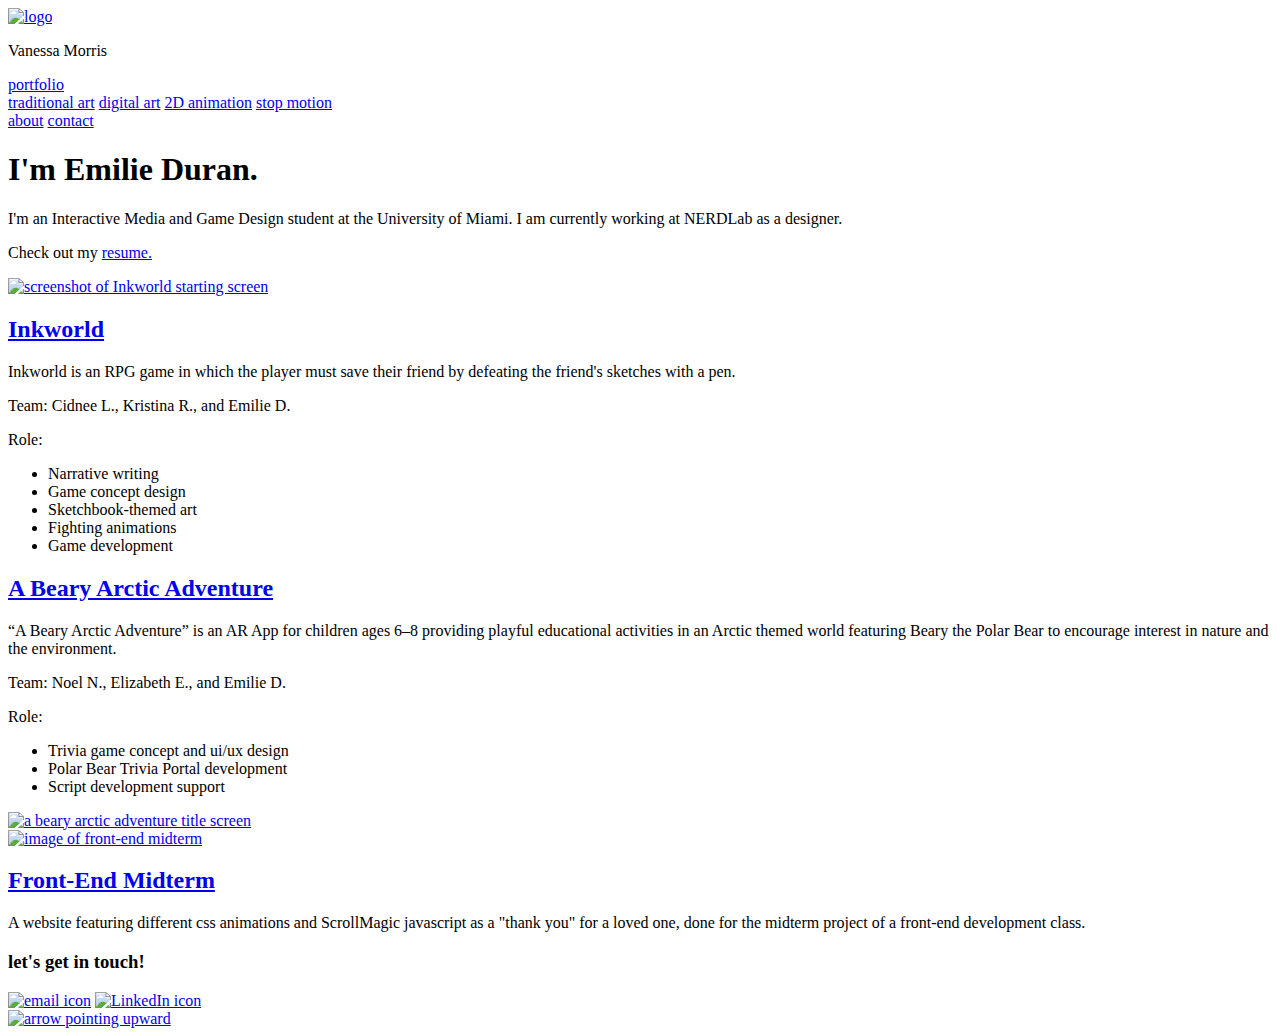
==== index.html @ e82750fe "finish menu change" ====
<!DOCTYPE html>
<html lang="en">
<head>
    <meta charset="UTF-8">
    <meta http-equiv="X-UA-Compatible" content="IE=edge">
    <meta name="viewport" content="width=device-width, initial-scale=1.0">
    <title>Home | Vanessa Morris</title>
</head>
<body>
    <header >
        <div class="menuContainer" >
            <div class="logoGrid" >
                <div>   
                    <a href="index.html"><img src="https://i.postimg.cc/MZMnPRT1/the-e.png" alt="logo"></a>
                </div> 
                <div>
                    <p id="vM">Vanessa Morris</p>
                </div>
                <div></div>
            </div>
            <nav class="menu">
                <div class = "subnav">
                    <a id="active" href="index.html">portfolio</a> 
                    <div class = "subnavContent">
                        <a href="#traditional">traditional art</a>
                        <a href="#digital">digital art</a>
                        <a href="#animation1">2D animation</a>
                        <a href="#stopmotion">stop motion</a>
                    </div>
                </div>
                <a href="about.html">about</a>
                <a href="contact.html">contact</a>
            </nav>
        </div>
    </header>
    <main id="up">
        <section class="intro" >
            <div>
                <h1>I'm Emilie Duran.</h1>
                <p>I'm an Interactive Media and Game Design student at the University of Miami. I am currently working at NERDLab as a designer.</p>
                <p>Check out my <a href="Emilie_Resume.pdf" target="_blank"><span>resume.</span></a></p>
            </div>
            <div></div>
        </section>
        <section>
            <div class="workGrid">
                <div class="minigrid1 hideme">
                    <div>
                        <a href="https://emuser1.itch.io/inkworld?secret=N6jFubCK2BV9OJUBL9an77xk0bc" target="_blank"><img src="https://i.postimg.cc/WbhCF5yM/shotsnapp-1620859125-619.png" alt="screenshot of Inkworld starting screen"></a>
                    </div>
                    <div>
                        <a href="https://emuser1.itch.io/inkworld?secret=N6jFubCK2BV9OJUBL9an77xk0bc" target="_blank"><h2>Inkworld</h2></a>
                        <p>Inkworld is an RPG game in which the player must save their friend by defeating the friend's sketches with a pen.</p>
                        <p>Team: Cidnee L., Kristina R., and Emilie D.</p>
                        <p>Role:</p>
                        <ul>
                            <li>Narrative writing</li>
                            <li>Game concept design</li>
                            <li>Sketchbook-themed art</li>
                            <li>Fighting animations</li>
                            <li>Game development</li>
                        </ul>
                    </div>
                </div>
                <div class="minigrid2 hideme">
                    <div>
                        <a href="https://e-estefan.medium.com/ar-final-project-a-beary-arctic-adventure-82341833b9e7" target="_blank"><h2>A Beary Arctic Adventure</h2></a>
                        <p>“A Beary Arctic Adventure” is an AR App for children ages 6–8 providing playful educational activities in an Arctic themed world featuring Beary the Polar Bear to encourage interest in nature and the environment.</p>
                        <p>Team: Noel N., Elizabeth E., and Emilie D.</p>
                        <p>Role:</p>
                        <ul>
                            <li>Trivia game concept and ui/ux design</li>
                            <li>Polar Bear Trivia Portal development</li>
                            <li>Script development support</li>
                        </ul>
                    </div>
                    <div>
                        <a href="https://e-estefan.medium.com/ar-final-project-a-beary-arctic-adventure-82341833b9e7" target="_blank"><img src="https://i.postimg.cc/wvRFxrMv/shotsnapp-1620855113-093.png" alt="a beary arctic adventure title screen"></a>
                    </div>
                </div>
                <div class="minigrid3 hideme">
                    <div>
                        <a href="https://emuser1.github.io/cimx43-exercises/experiment/" target="_blank"><img src="https://i.postimg.cc/2STgd3Yk/shotsnapp-1619845880-237.png" alt="image of front-end midterm"></a>
                    </div>
                    <div>
                        <a href="https://emuser1.github.io/cimx43-exercises/experiment/" target="_blank"><h2>Front-End Midterm</h2></a>
                        <p>A website featuring different css animations and ScrollMagic javascript as a "thank you" for a loved one, done for the midterm project of a front-end development class.</p>
                    </div>
                </div>
            </div>
        </section>
    </main>
    <footer>
        <div>
            <h3>let's get in touch!</h3>
        </div>
        <div class="footerGrid">
            <div class="icons">
                <a href="mailto:emd148@miami.edu" target="_blank"><img src="https://img.icons8.com/fluent-systems-regular/50/000000/filled-message.png" alt="email icon"></a>
                <a href="https://www.linkedin.com/in/emilie-duran-48741117a/" target="_blank"><img src="https://img.icons8.com/windows/50/000000/linkedin.png" alt="LinkedIn icon"></a>
            </div>
            <div>
                <a href="#up"><img src="https://i.postimg.cc/RCDZqKDm/pngwing-com.png" alt="arrow pointing upward"></a>
            </div>
        </div> 
    </footer>
    <script src="scripts.js"></script>
</body>
</html>
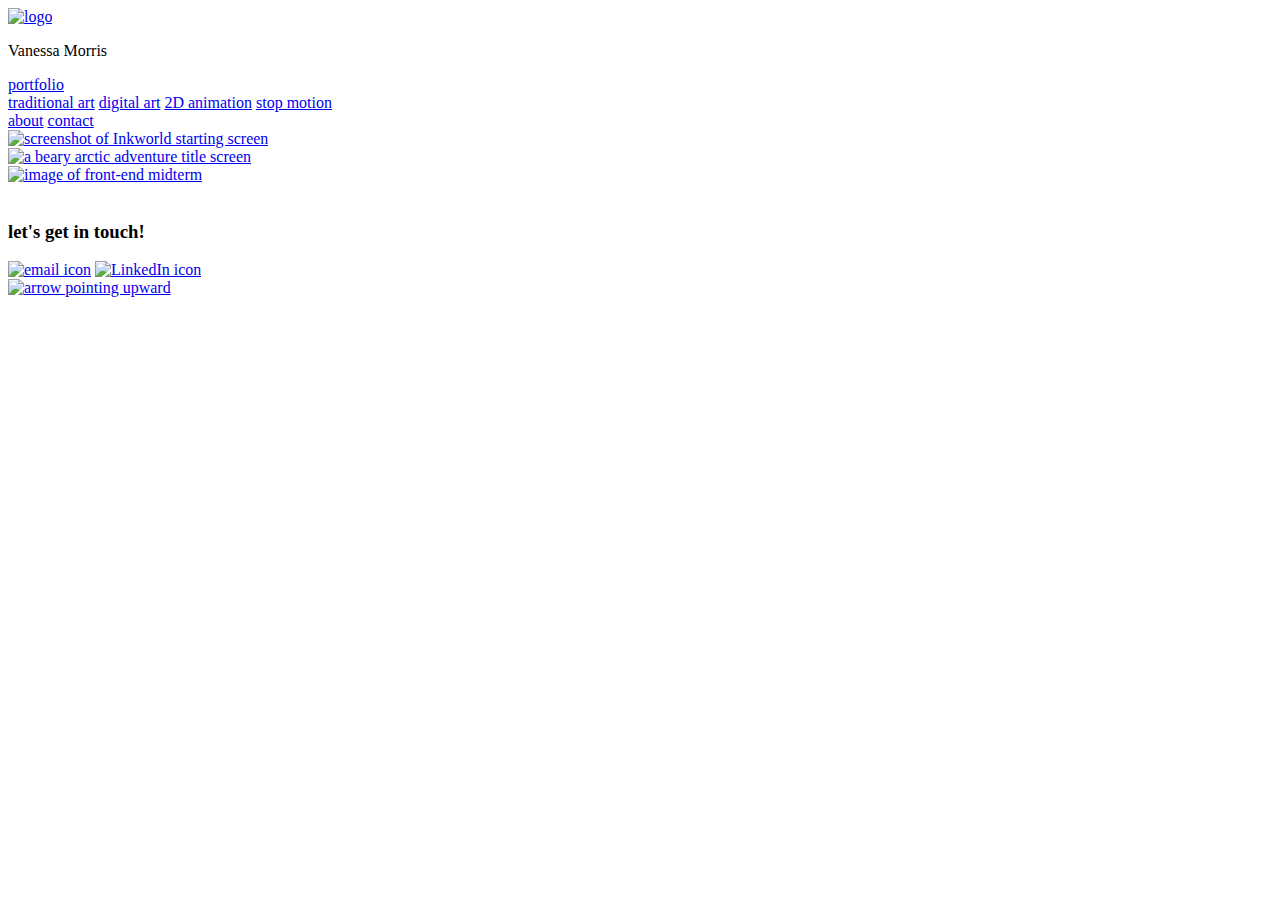
==== commit 58d13ed8: "link to stylesheet" ====
--- a/index.html
+++ b/index.html
@@ -5,6 +5,7 @@
     <meta http-equiv="X-UA-Compatible" content="IE=edge">
     <meta name="viewport" content="width=device-width, initial-scale=1.0">
     <title>Home | Vanessa Morris</title>
+    <link rel="stylesheet" href="style.css">
 </head>
 <body>
     <header >
@@ -34,58 +35,19 @@
         </div>
     </header>
     <main id="up">
-        <section class="intro" >
-            <div>
-                <h1>I'm Emilie Duran.</h1>
-                <p>I'm an Interactive Media and Game Design student at the University of Miami. I am currently working at NERDLab as a designer.</p>
-                <p>Check out my <a href="Emilie_Resume.pdf" target="_blank"><span>resume.</span></a></p>
-            </div>
-            <div></div>
-        </section>
         <section>
             <div class="workGrid">
-                <div class="minigrid1 hideme">
-                    <div>
-                        <a href="https://emuser1.itch.io/inkworld?secret=N6jFubCK2BV9OJUBL9an77xk0bc" target="_blank"><img src="https://i.postimg.cc/WbhCF5yM/shotsnapp-1620859125-619.png" alt="screenshot of Inkworld starting screen"></a>
-                    </div>
-                    <div>
-                        <a href="https://emuser1.itch.io/inkworld?secret=N6jFubCK2BV9OJUBL9an77xk0bc" target="_blank"><h2>Inkworld</h2></a>
-                        <p>Inkworld is an RPG game in which the player must save their friend by defeating the friend's sketches with a pen.</p>
-                        <p>Team: Cidnee L., Kristina R., and Emilie D.</p>
-                        <p>Role:</p>
-                        <ul>
-                            <li>Narrative writing</li>
-                            <li>Game concept design</li>
-                            <li>Sketchbook-themed art</li>
-                            <li>Fighting animations</li>
-                            <li>Game development</li>
-                        </ul>
-                    </div>
+                <div>
+                    <a href="traditional.html" target="_blank"><img src="https://via.placeholder.com/700x200" alt="screenshot of Inkworld starting screen"></a>
                 </div>
-                <div class="minigrid2 hideme">
-                    <div>
-                        <a href="https://e-estefan.medium.com/ar-final-project-a-beary-arctic-adventure-82341833b9e7" target="_blank"><h2>A Beary Arctic Adventure</h2></a>
-                        <p>“A Beary Arctic Adventure” is an AR App for children ages 6–8 providing playful educational activities in an Arctic themed world featuring Beary the Polar Bear to encourage interest in nature and the environment.</p>
-                        <p>Team: Noel N., Elizabeth E., and Emilie D.</p>
-                        <p>Role:</p>
-                        <ul>
-                            <li>Trivia game concept and ui/ux design</li>
-                            <li>Polar Bear Trivia Portal development</li>
-                            <li>Script development support</li>
-                        </ul>
-                    </div>
-                    <div>
-                        <a href="https://e-estefan.medium.com/ar-final-project-a-beary-arctic-adventure-82341833b9e7" target="_blank"><img src="https://i.postimg.cc/wvRFxrMv/shotsnapp-1620855113-093.png" alt="a beary arctic adventure title screen"></a>
-                    </div>
+                <div>
+                    <a href="digital.html" target="_blank"><img src="https://via.placeholder.com/700x200" alt="a beary arctic adventure title screen"></a>
                 </div>
-                <div class="minigrid3 hideme">
-                    <div>
-                        <a href="https://emuser1.github.io/cimx43-exercises/experiment/" target="_blank"><img src="https://i.postimg.cc/2STgd3Yk/shotsnapp-1619845880-237.png" alt="image of front-end midterm"></a>
-                    </div>
-                    <div>
-                        <a href="https://emuser1.github.io/cimx43-exercises/experiment/" target="_blank"><h2>Front-End Midterm</h2></a>
-                        <p>A website featuring different css animations and ScrollMagic javascript as a "thank you" for a loved one, done for the midterm project of a front-end development class.</p>
-                    </div>
+                <div>
+                    <a href="animation.html" target="_blank"><img src="https://via.placeholder.com/700x200" alt="image of front-end midterm"></a>
+                </div>
+                <div>
+                    <a href="stopmotion.html"><img src="https://via.placeholder.com/700x200" alt=""></a>
                 </div>
             </div>
         </section>
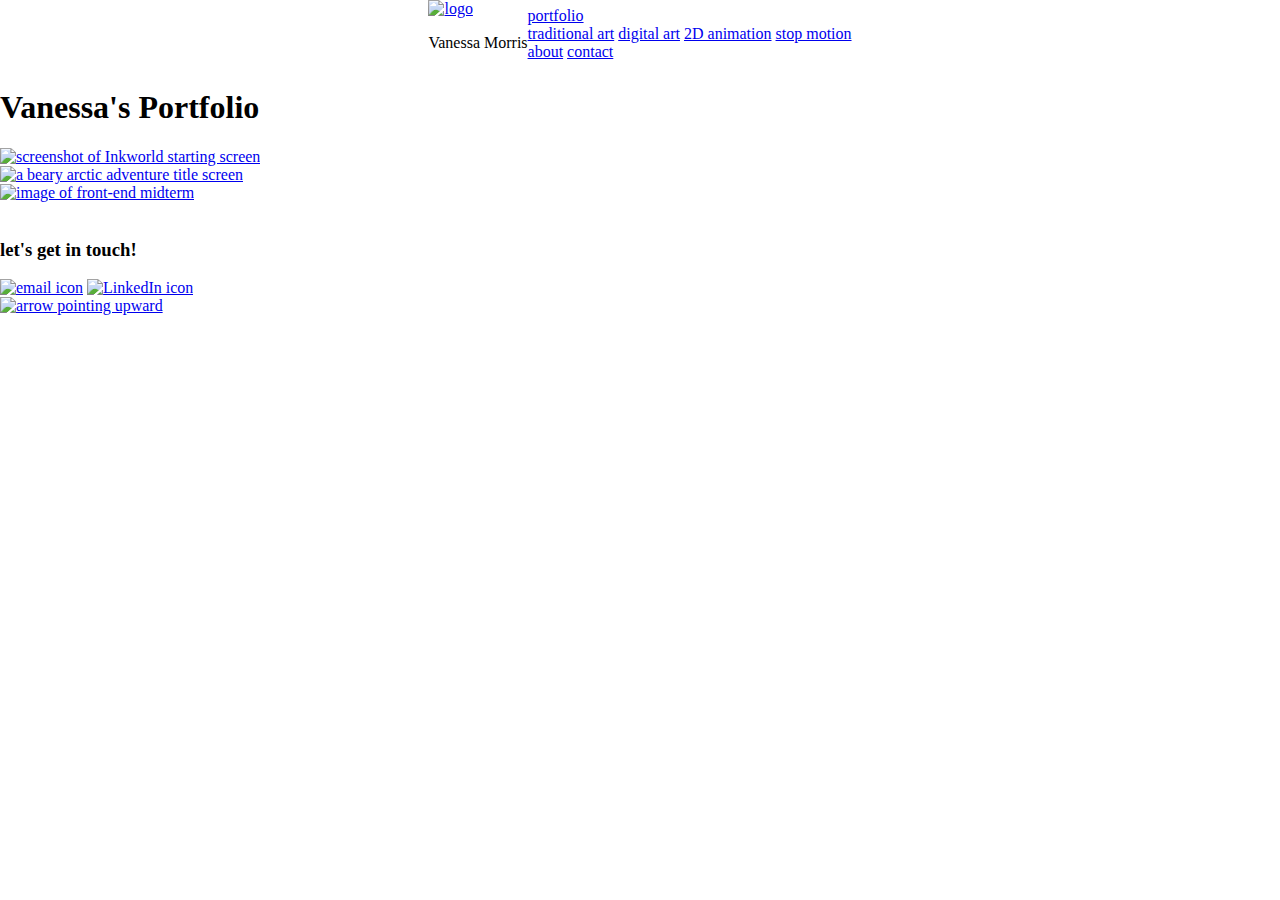
==== commit 02e1ea5d: "updatinggg" ====
--- a/index.html
+++ b/index.html
@@ -12,7 +12,7 @@
         <div class="menuContainer" >
             <div class="logoGrid" >
                 <div>   
-                    <a href="index.html"><img src="https://i.postimg.cc/MZMnPRT1/the-e.png" alt="logo"></a>
+                    <a href="index.html"><img src="https://via.placeholder.com/150x65" alt="logo"></a>
                 </div> 
                 <div>
                     <p id="vM">Vanessa Morris</p>
@@ -32,9 +32,15 @@
                 <a href="about.html">about</a>
                 <a href="contact.html">contact</a>
             </nav>
+            <div id="email">
+                
+            </div>
         </div>
     </header>
     <main id="up">
+        <section id= "intro">
+            <h1>Vanessa's Portfolio</h1>
+        </section>
         <section>
             <div class="workGrid">
                 <div>
--- a/style.css
+++ b/style.css
@@ -0,0 +1,10 @@
+body {
+    margin: 0 auto;
+}
+
+.menuContainer{
+    display: flex;
+    justify-content: center;
+    align-items: center;
+}
+
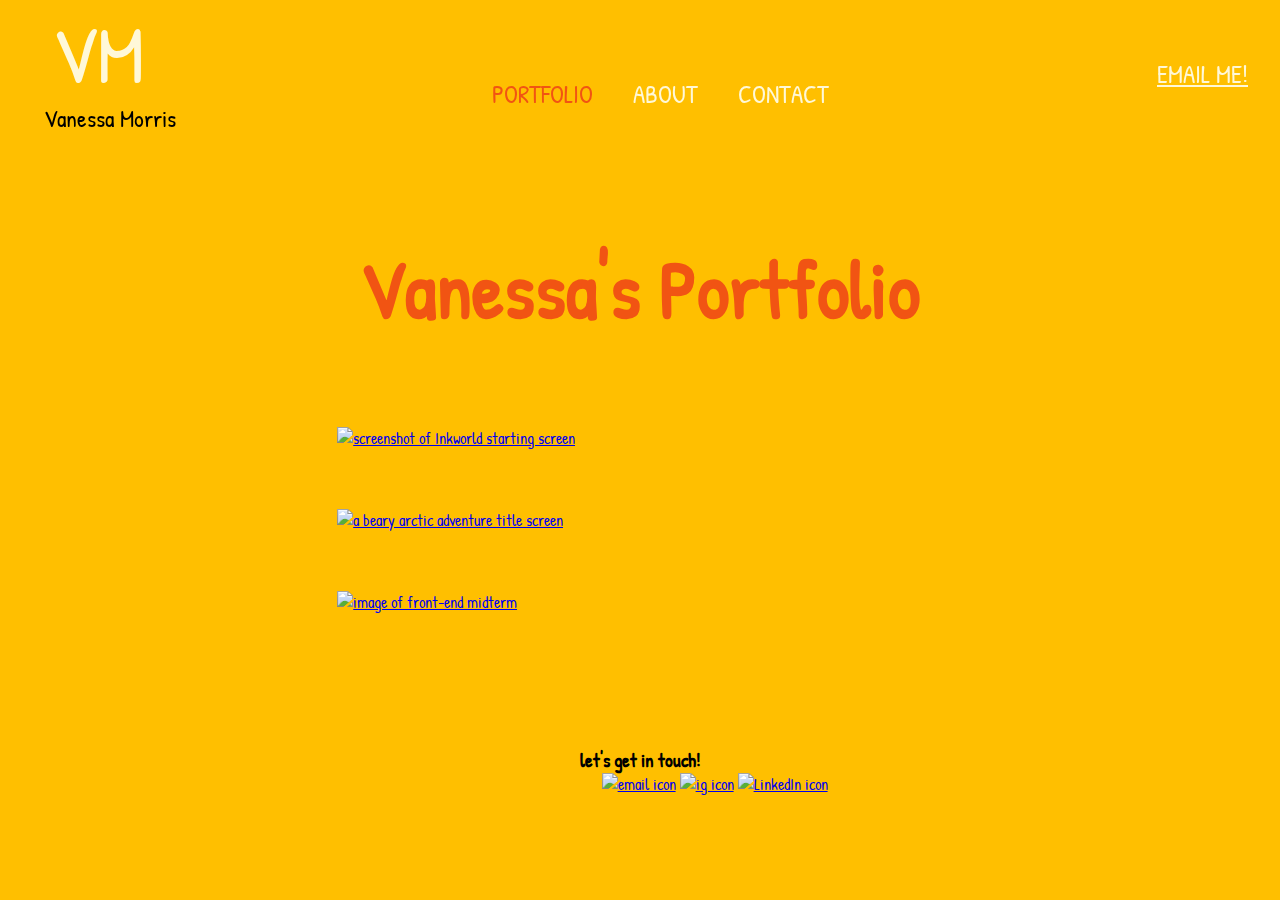
==== commit c941ee22: "remove art from menu" ====
--- a/index.html
+++ b/index.html
@@ -5,6 +5,8 @@
     <meta http-equiv="X-UA-Compatible" content="IE=edge">
     <meta name="viewport" content="width=device-width, initial-scale=1.0">
     <title>Home | Vanessa Morris</title>
+    <script src="//cdnjs.cloudflare.com/ajax/libs/ScrollMagic/2.0.7/ScrollMagic.min.js"></script>
+<script src="//cdnjs.cloudflare.com/ajax/libs/ScrollMagic/2.0.7/plugins/debug.addIndicators.min.js"></script>
     <link rel="stylesheet" href="style.css">
 </head>
 <body>
@@ -12,7 +14,7 @@
         <div class="menuContainer" >
             <div class="logoGrid" >
                 <div>   
-                    <a href="index.html"><img src="https://via.placeholder.com/150x65" alt="logo"></a>
+                    <a href="index.html" id="logo">VM</a>
                 </div> 
                 <div>
                     <p id="vM">Vanessa Morris</p>
@@ -21,19 +23,19 @@
             </div>
             <nav class="menu">
                 <div class = "subnav">
-                    <a id="active" href="index.html">portfolio</a> 
+                    <a id="active" href="index.html">PORTFOLIO</a> 
                     <div class = "subnavContent">
-                        <a href="#traditional">traditional art</a>
-                        <a href="#digital">digital art</a>
-                        <a href="#animation1">2D animation</a>
-                        <a href="#stopmotion">stop motion</a>
+                        <a href="#traditional">TRADITIONAL</a>
+                        <a href="#digital">DIGITAL</a>
+                        <a href="#animation1">2D ANIMATION</a>
+                        <a href="#stopmotion">STOP MOTION</a>
                     </div>
                 </div>
-                <a href="about.html">about</a>
-                <a href="contact.html">contact</a>
+                <a href="about.html">ABOUT</a>
+                <a href="contact.html">CONTACT</a>
             </nav>
-            <div id="email">
-                
+            <div >
+                <a href="mailto:vanessamorris@gmail.com" target="_blank" id="email">EMAIL ME!</a>
             </div>
         </div>
     </header>
@@ -45,6 +47,7 @@
             <div class="workGrid">
                 <div>
                     <a href="traditional.html" target="_blank"><img src="https://via.placeholder.com/700x200" alt="screenshot of Inkworld starting screen"></a>
+                    <p id="text">art</p>
                 </div>
                 <div>
                     <a href="digital.html" target="_blank"><img src="https://via.placeholder.com/700x200" alt="a beary arctic adventure title screen"></a>
@@ -65,10 +68,8 @@
         <div class="footerGrid">
             <div class="icons">
                 <a href="mailto:emd148@miami.edu" target="_blank"><img src="https://img.icons8.com/fluent-systems-regular/50/000000/filled-message.png" alt="email icon"></a>
-                <a href="https://www.linkedin.com/in/emilie-duran-48741117a/" target="_blank"><img src="https://img.icons8.com/windows/50/000000/linkedin.png" alt="LinkedIn icon"></a>
-            </div>
-            <div>
-                <a href="#up"><img src="https://i.postimg.cc/RCDZqKDm/pngwing-com.png" alt="arrow pointing upward"></a>
+                <a href="https://www.instagram.com/vanessakrisztinamorris/" target="_blank"><img src="https://img.icons8.com/windows/32/000000/instagram-new.png" alt="ig icon"/></a>
+                <a href="https://www.linkedin.com/in/vanessakrisztinamorris" target="_blank"><img src="https://img.icons8.com/windows/50/000000/linkedin.png" alt="LinkedIn icon"></a>
             </div>
         </div> 
     </footer>
--- a/style.css
+++ b/style.css
@@ -1,10 +1,180 @@
+@import url("https://usetypekit.net/hod3jva.css%22");
+@import url('https://fonts.googleapis.com/css2?family=Mali:ital,wght@0,500;0,600;1,500;1,600&family=Patrick+Hand&display=swap');
+
 body {
+    width: 100%;
+    margin: 0 auto;
+    font-family: 'Patrick Hand', cursive;
+    font-weight: 400;
+    font-style: normal;
+    background-color: #ffbf00;
+}
+
+header{
+    position: sticky;
+    top: 0;
+    /* width: 100%; */
+    height: 150px;
+    margin: 0 auto;
+    z-index: 9999;
+    background-color: rgb(255, 191, 0, .75);
+}
+
+main {
+    width: 80%;
     margin: 0 auto;
 }
 
+h1 {
+    font-family: 'Patrick Hand', cursive;
+    font-size: 80px;
+}
+
+footer{
+ padding: 40px;
+}
+
+footer h3{
+    margin: 0 auto;
+    text-align: center;
+}
 .menuContainer{
     display: flex;
-    justify-content: center;
-    align-items: center;
+    flex-direction: row;
+    /*flex-wrap: wrap; */
+    justify-content: space-evenly;
+    align-items: baseline;
+    width: 95%;
+    margin: 0 auto;
+    margin-bottom: 30px; 
+    z-index: 9999;
+    font-size: 25px;
 }
 
+.menu {
+    top: 30px;
+    flex: 1;
+    display: flex;
+    justify-content: center; 
+}
+
+.menu a{
+    padding: 20px;
+    text-decoration: none;
+    color: #fff8d8;
+}
+
+
+.menu a:hover {
+    color: #ffe085;
+}
+
+.subnav {
+    position: relative;
+    top: 20px;
+}
+
+.subnavContent {
+    display: none;
+    position: absolute;
+    left: 0;
+    background-color: rgb(98, 162, 197, .91);
+    width: 100%;
+    z-index: 9999;
+  }
+  
+  /* Style the subnav links */
+.subnavContent a {
+    float: left;
+    color: white;
+    text-decoration: none;
+    padding: 10px;
+    font-size: 22px;
+  }
+  
+  /* Add a grey background color on hover */
+.subnavContent a:hover {
+    color: #fff8d8;
+    text-decoration: underline;
+  }
+  
+  /* When you move the mouse over the subnav container, open the subnav content */
+.subnav:hover .subnavContent {
+    display: flex;
+    flex-direction: column;
+  }
+
+.workGrid{
+    margin: 0 auto;
+    width: 65%;
+    position: relative;
+    /* left: 10%; */
+}
+.workGrid img{
+    padding: 30px;
+}
+
+.workGrid img:hover {
+    opacity: 0.4;
+}
+
+.footerGrid{
+    width: 65%;
+    margin: 0 auto;
+    position: absolute;
+    left: 47%;
+}
+
+.footerGrid img{
+    width: 30px;
+}
+
+
+
+#active {
+    color: #f15413;
+}
+
+#logo {
+    font-family: 'Patrick Hand', cursive;
+    text-decoration: none;
+    font-size: 5rem;
+    color: #fff8d8;
+    position: relative;
+    left: 20px;
+}
+
+#vM{
+    position: relative;
+    top: -30px;
+    font-size: 24px;
+    left: 12px;
+}
+
+#email {
+    color: #fff8d8;
+}
+
+#email:hover {
+    color: #ffe085;
+}
+
+#intro {
+    margin: 0 auto;
+    text-align: center;
+    color: #f15413;
+    margin-top: 85px;    
+}
+
+#text {
+    color: black;
+    opacity: 0;
+    font-size: 60px;
+    position: absolute;
+    top: 40%;
+    left: 50%;
+    -webkit-transform: translate(-50%, -50%);
+    -ms-transform: translate(-50%, -50%);
+    transform: translate(-50%, -50%);
+    text-align: center;
+}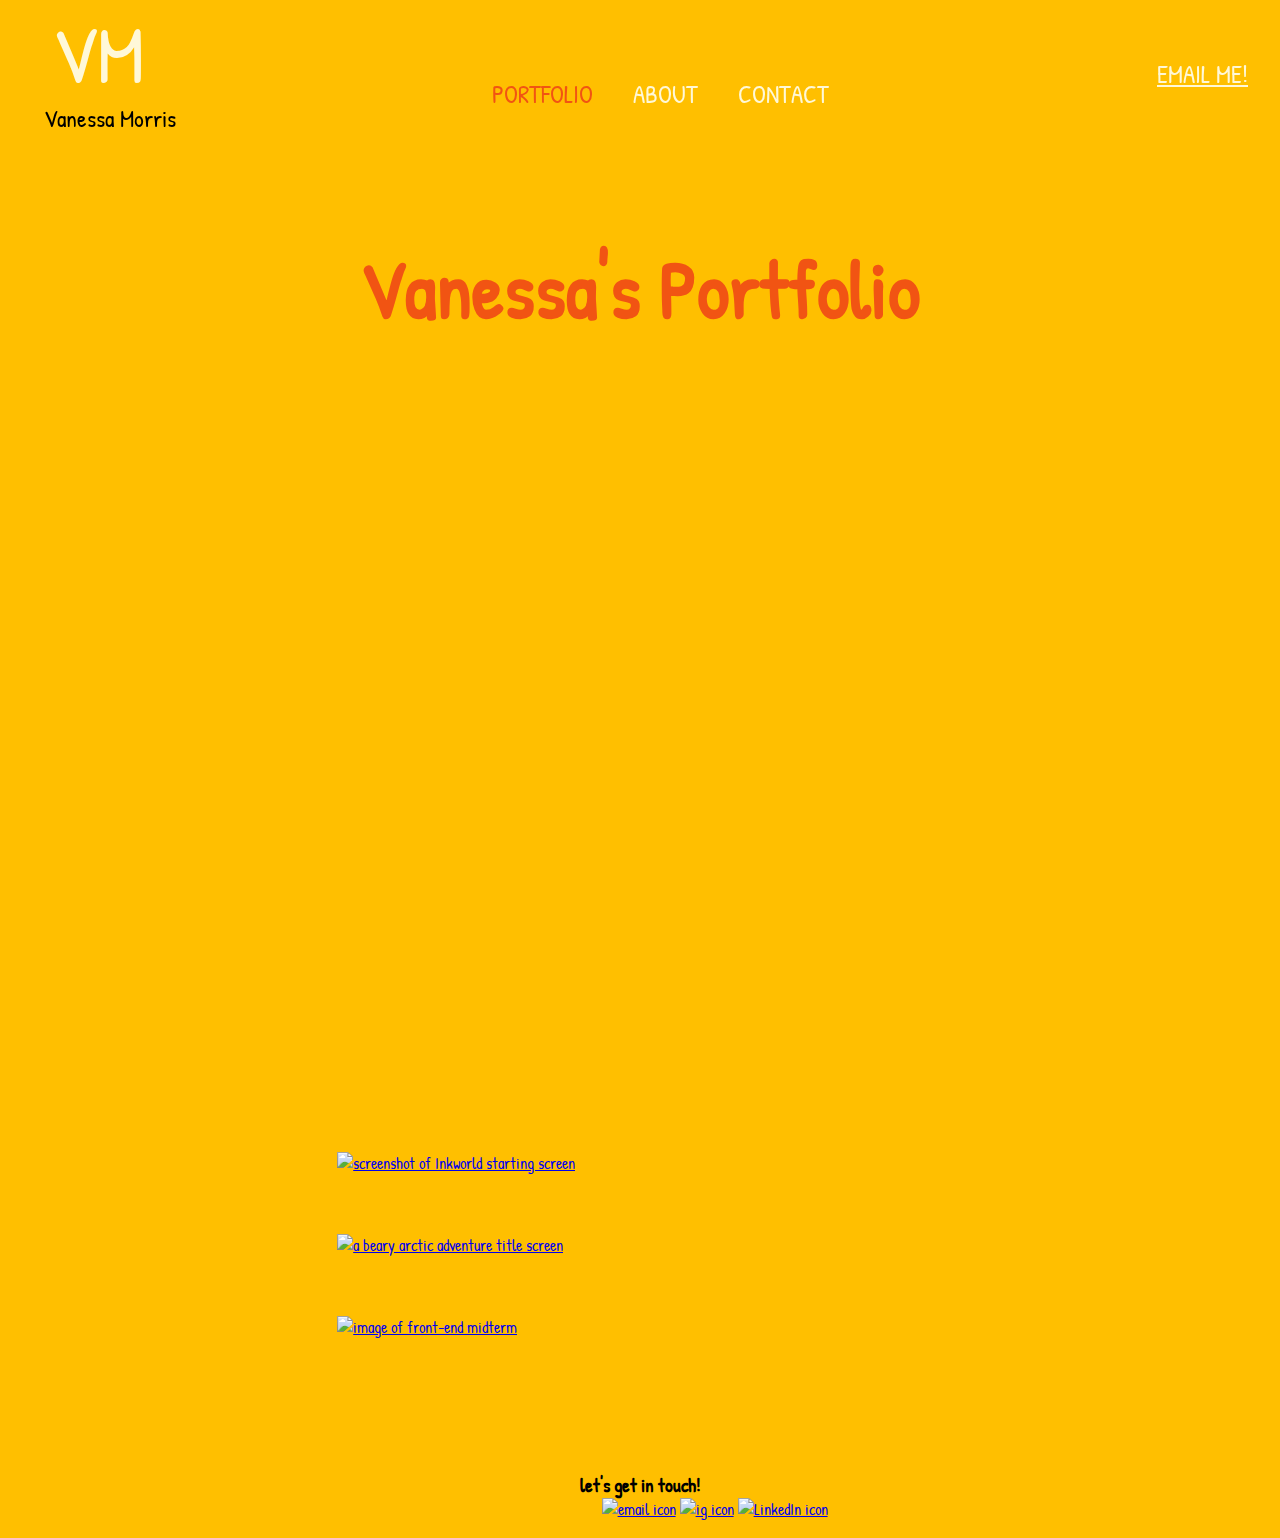
==== commit e8426e11: "embed stop motion" ====
--- a/index.html
+++ b/index.html
@@ -42,6 +42,7 @@
     <main id="up">
         <section id= "intro">
             <h1>Vanessa's Portfolio</h1>
+            <iframe width="1080" height="720" src="https://www.youtube.com/embed/0O4Unjdmt-g?&autoplay=1" title="YouTube video player" frameborder="0" allow="accelerometer; autoplay; clipboard-write; encrypted-media; gyroscope; picture-in-picture" allowfullscreen></iframe></video>
         </section>
         <section>
             <div class="workGrid">
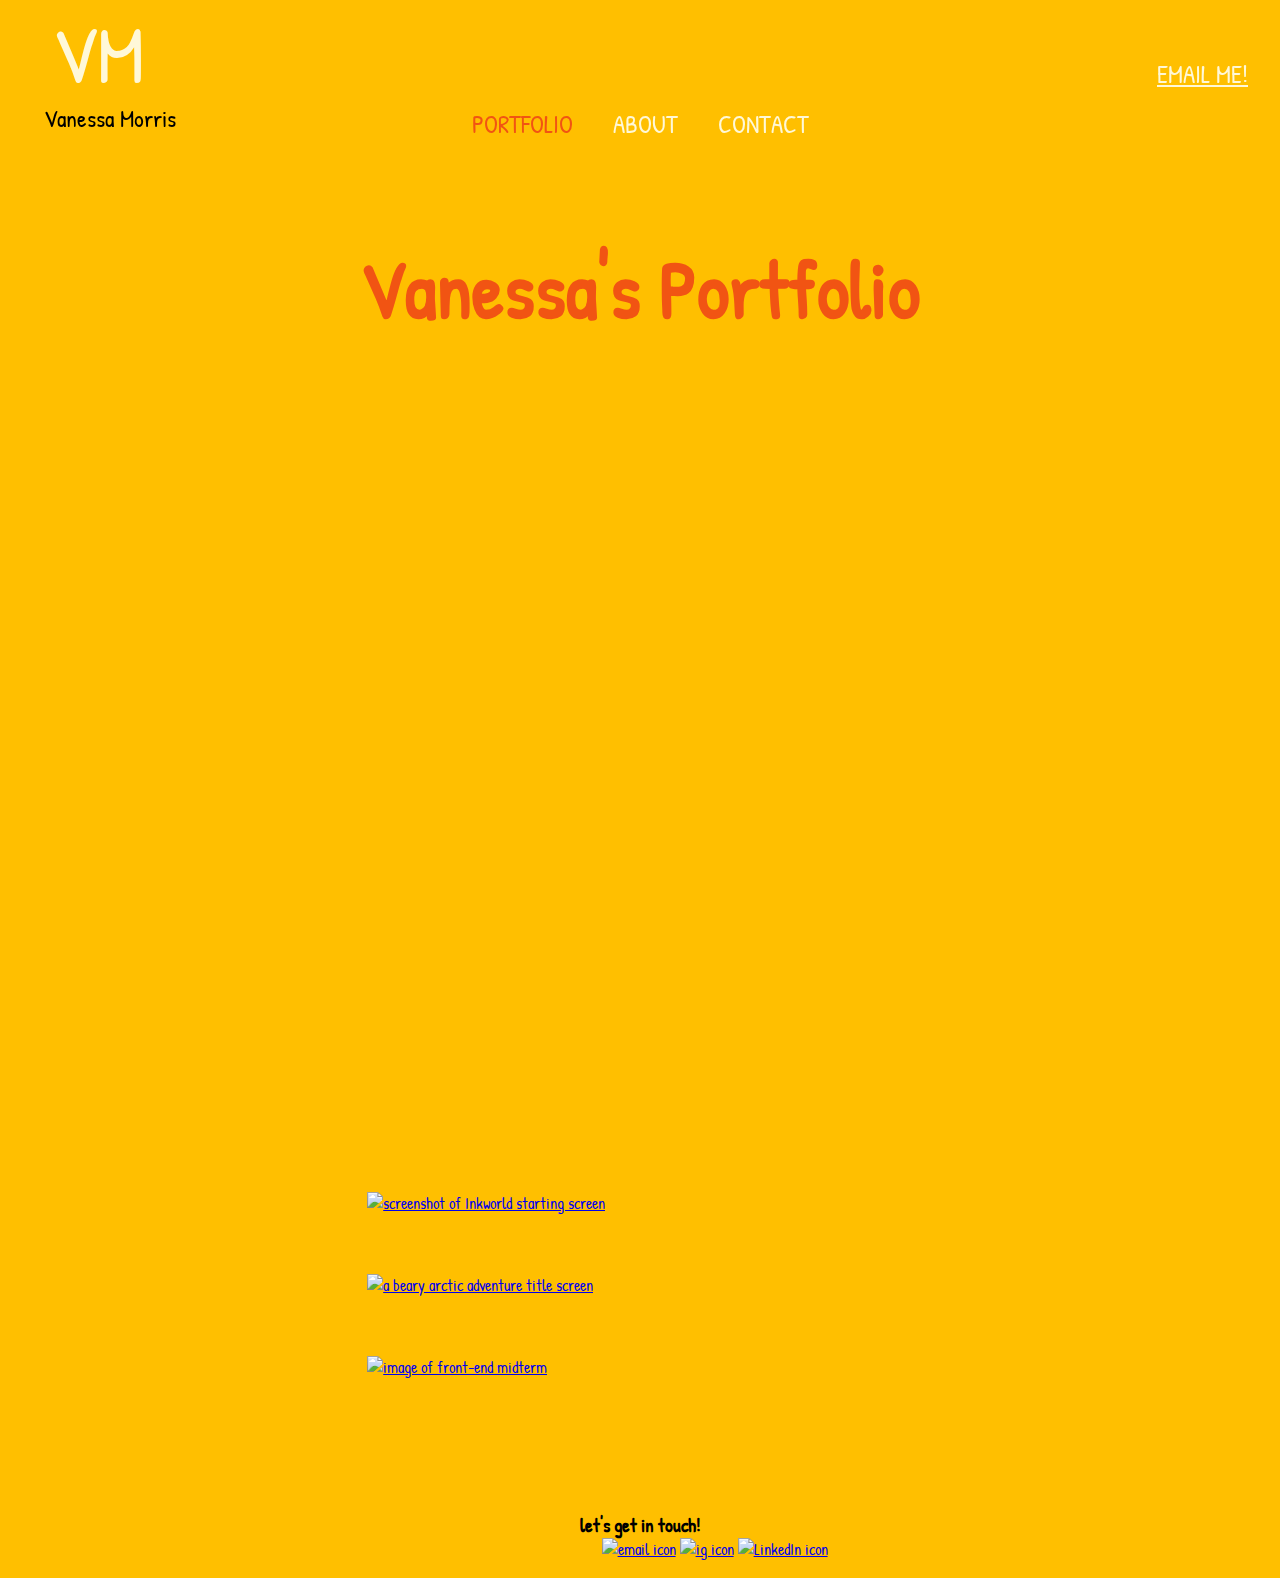
==== commit 5e198a92: "add imgs + open in same pg" ====
--- a/index.html
+++ b/index.html
@@ -47,17 +47,17 @@
         <section>
             <div class="workGrid">
                 <div>
-                    <a href="traditional.html" target="_blank"><img src="https://via.placeholder.com/700x200" alt="screenshot of Inkworld starting screen"></a>
+                    <a href="traditional.html"><img src="https://i.postimg.cc/k5B03sfm/700-200-trad.png" alt="screenshot of Inkworld starting screen"></a>
                     <p id="text">art</p>
                 </div>
                 <div>
-                    <a href="digital.html" target="_blank"><img src="https://via.placeholder.com/700x200" alt="a beary arctic adventure title screen"></a>
+                    <a href="digital.html"><img src="https://i.postimg.cc/fTvnxJJ6/digital-category.png" alt="a beary arctic adventure title screen"></a>
                 </div>
                 <div>
-                    <a href="animation.html" target="_blank"><img src="https://via.placeholder.com/700x200" alt="image of front-end midterm"></a>
+                    <a href="animation.html"><img src="https://i.postimg.cc/yYKCgFYm/700-200-2d.png" alt="image of front-end midterm"></a>
                 </div>
                 <div>
-                    <a href="stopmotion.html"><img src="https://via.placeholder.com/700x200" alt=""></a>
+                    <a href="stopmotion.html"><img src=https://i.postimg.cc/8zy209d4/700-200-stop-motion.png" alt=""></a>
                 </div>
             </div>
         </section>
--- a/style.css
+++ b/style.css
@@ -55,7 +55,9 @@
     top: 30px;
     flex: 1;
     display: flex;
-    justify-content: center; 
+    justify-content: center;
+    position: relative;
+    left: -20px; 
 }
 
 .menu a{
@@ -104,11 +106,25 @@
     flex-direction: column;
   }
 
+.vidContainer { position:relative; }
+
+.vidContainer iframe {
+  position:relative;
+  z-index:0;
+}
+
+.vidOverlay {
+    /*position:absolute;
+    top:0;
+    left:0; */
+    z-index:1;
+}
+
 .workGrid{
     margin: 0 auto;
     width: 65%;
     position: relative;
-    /* left: 10%; */
+    left: 30px;
 }
 .workGrid img{
     padding: 30px;
@@ -163,7 +179,8 @@
     margin: 0 auto;
     text-align: center;
     color: #f15413;
-    margin-top: 85px;    
+    margin-top: 85px;
+    margin-bottom: 40px;;    
 }
 
 #text {
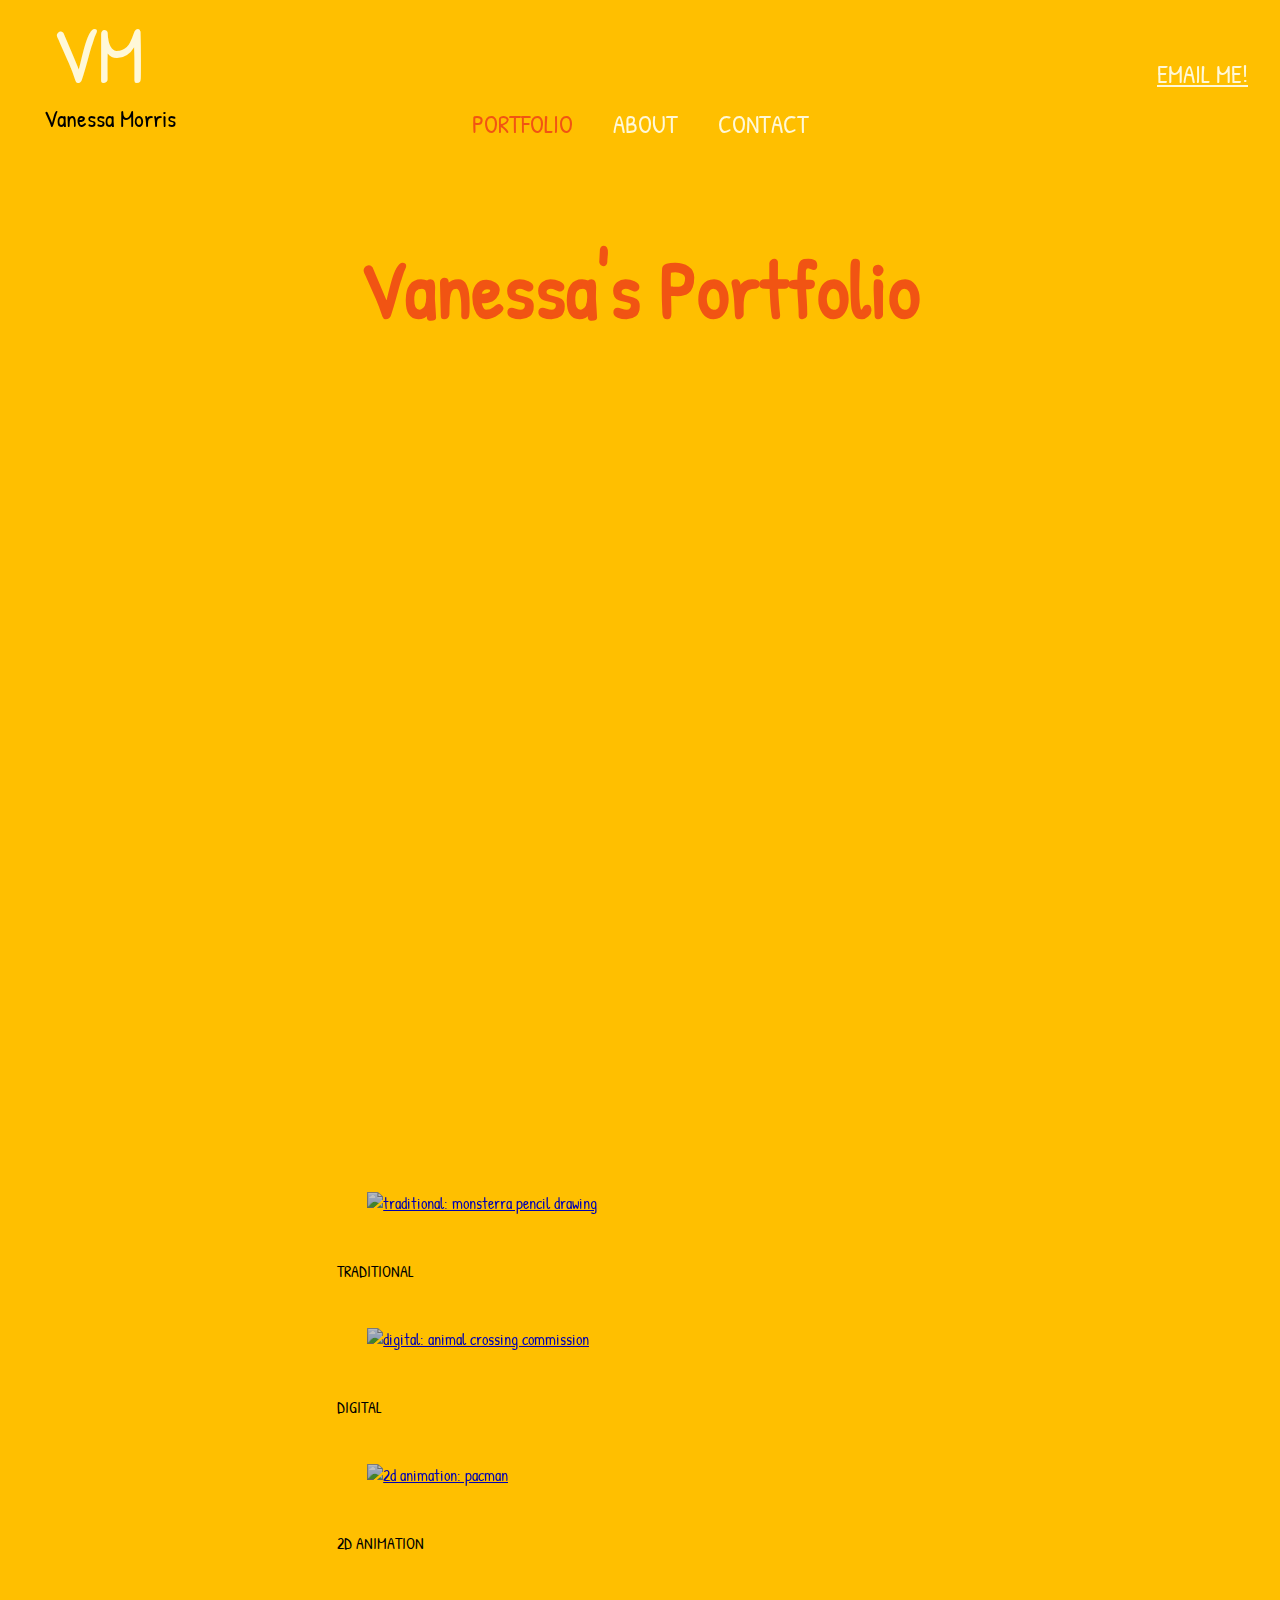
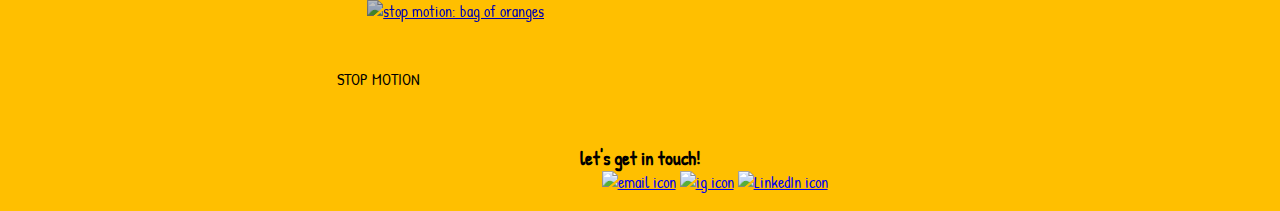
==== commit 10f82503: "link actual portfolio cats in menu" ====
--- a/index.html
+++ b/index.html
@@ -25,10 +25,10 @@
                 <div class = "subnav">
                     <a id="active" href="index.html">PORTFOLIO</a> 
                     <div class = "subnavContent">
-                        <a href="#traditional">TRADITIONAL</a>
-                        <a href="#digital">DIGITAL</a>
-                        <a href="#animation1">2D ANIMATION</a>
-                        <a href="#stopmotion">STOP MOTION</a>
+                        <a href="traditional.html">TRADITIONAL</a>
+                        <a href="digital.html">DIGITAL</a>
+                        <a href="animation.html">2D ANIMATION</a>
+                        <a href="stopmotion.html">STOP MOTION</a>
                     </div>
                 </div>
                 <a href="about.html">ABOUT</a>
@@ -42,22 +42,25 @@
     <main id="up">
         <section id= "intro">
             <h1>Vanessa's Portfolio</h1>
-            <iframe width="1080" height="720" src="https://www.youtube.com/embed/0O4Unjdmt-g?&autoplay=1" title="YouTube video player" frameborder="0" allow="accelerometer; autoplay; clipboard-write; encrypted-media; gyroscope; picture-in-picture" allowfullscreen></iframe></video>
+            <iframe width="1080" height="720" src="https://www.youtube.com/embed/0O4Unjdmt-g?&autoplay=1" title="YouTube video player" frameborder="0" allow="accelerometer; autoplay; clipboard-write; encrypted-media; gyroscope; picture-in-picture" allowfullscreen></iframe>
         </section>
         <section>
             <div class="workGrid">
-                <div>
-                    <a href="traditional.html"><img src="https://i.postimg.cc/k5B03sfm/700-200-trad.png" alt="screenshot of Inkworld starting screen"></a>
-                    <p id="text">art</p>
+                <div class="picContainer">
+                    <a href="traditional.html"><img src="https://i.postimg.cc/k5B03sfm/700-200-trad.png" alt="traditional: monsterra pencil drawing"></a>
+                    <p class="text1">TRADITIONAL</p>
                 </div>
-                <div>
-                    <a href="digital.html"><img src="https://i.postimg.cc/fTvnxJJ6/digital-category.png" alt="a beary arctic adventure title screen"></a>
+                <div class="picContainer">
+                    <a href="digital.html"><img src="https://i.postimg.cc/fTvnxJJ6/digital-category.png" alt="digital: animal crossing commission"></a>
+                    <p class="text1">DIGITAL</p>
                 </div>
-                <div>
-                    <a href="animation.html"><img src="https://i.postimg.cc/yYKCgFYm/700-200-2d.png" alt="image of front-end midterm"></a>
+                <div class="picContainer">
+                    <a href="animation.html"><img src="https://i.postimg.cc/yYKCgFYm/700-200-2d.png" alt="2d animation: pacman"></a>
+                    <p class="text2">2D ANIMATION</p>
                 </div>
-                <div>
-                    <a href="stopmotion.html"><img src=https://i.postimg.cc/8zy209d4/700-200-stop-motion.png" alt=""></a>
+                <div class="picContainer">
+                    <a href="stopmotion.html"><img src=https://i.postimg.cc/8zy209d4/700-200-stop-motion.png" alt="stop motion: bag of oranges"></a>
+                    <p class="text2">STOP MOTION</p>
                 </div>
             </div>
         </section>
--- a/style.css
+++ b/style.css
@@ -106,20 +106,6 @@
     flex-direction: column;
   }
 
-.vidContainer { position:relative; }
-
-.vidContainer iframe {
-  position:relative;
-  z-index:0;
-}
-
-.vidOverlay {
-    /*position:absolute;
-    top:0;
-    left:0; */
-    z-index:1;
-}
-
 .workGrid{
     margin: 0 auto;
     width: 65%;
@@ -128,10 +114,16 @@
 }
 .workGrid img{
     padding: 30px;
+    -webkit-filter: brightness(75%);
+    -webkit-transition: all 1s ease;
+    -moz-transition: all 1s ease;
+    -o-transition: all 1s ease;
+    -ms-transition: all 1s ease;
+    transition: all 1s ease;
 }
 
 .workGrid img:hover {
-    opacity: 0.4;
+    -webkit-filter: brightness(100%);
 }
 
 .footerGrid{
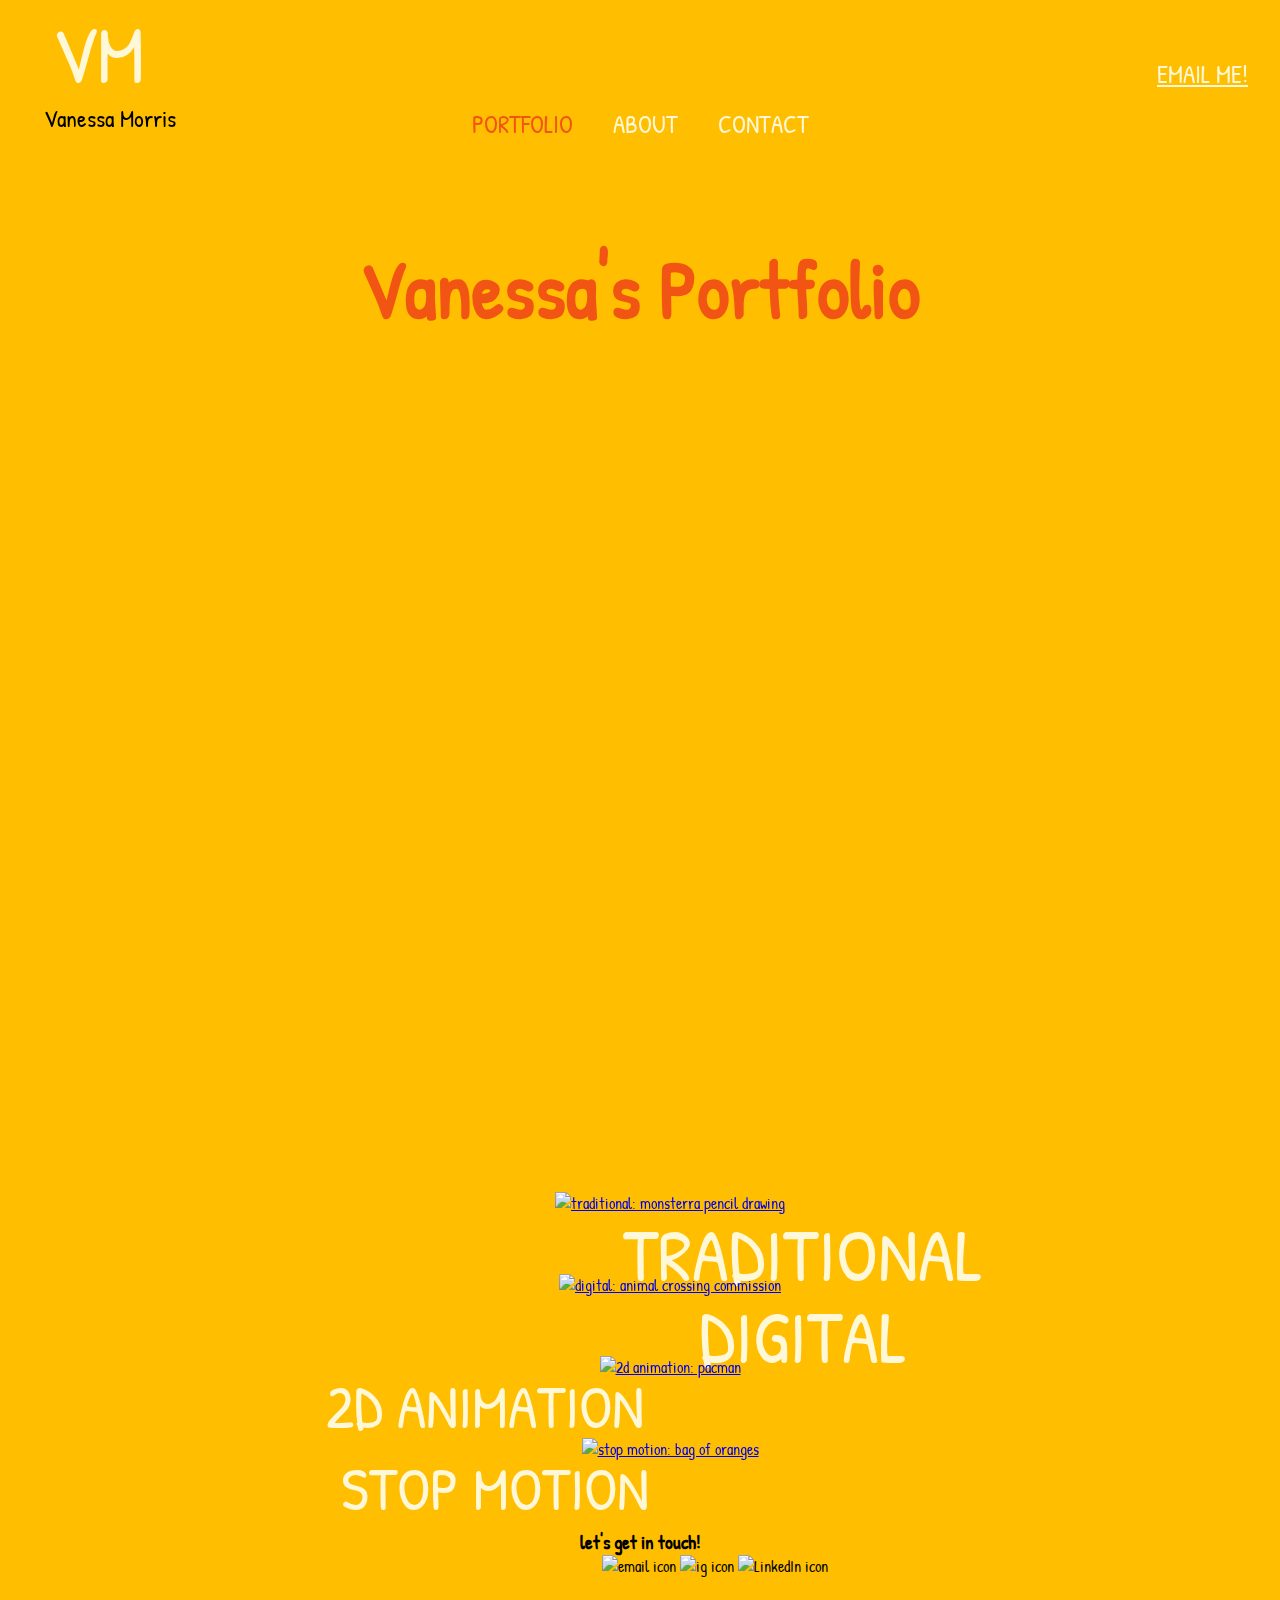
==== commit 5f82fc64: "updating email" ====
--- a/index.html
+++ b/index.html
@@ -35,7 +35,7 @@
                 <a href="contact.html">CONTACT</a>
             </nav>
             <div >
-                <a href="mailto:vanessamorris@gmail.com" target="_blank" id="email">EMAIL ME!</a>
+                <a href="mailto:vmorris23@wooster.edu" target="_blank" id="email">EMAIL ME!</a>
             </div>
         </div>
     </header>
@@ -71,7 +71,7 @@
         </div>
         <div class="footerGrid">
             <div class="icons">
-                <a href="mailto:emd148@miami.edu" target="_blank"><img src="https://img.icons8.com/fluent-systems-regular/50/000000/filled-message.png" alt="email icon"></a>
+                <a href="mailto:vmorris23@wooster.edu" target="_blank"><img src="https://img.icons8.com/fluent-systems-regular/50/000000/filled-message.png" alt="email icon"></a>
                 <a href="https://www.instagram.com/vanessakrisztinamorris/" target="_blank"><img src="https://img.icons8.com/windows/32/000000/instagram-new.png" alt="ig icon"/></a>
                 <a href="https://www.linkedin.com/in/vanessakrisztinamorris" target="_blank"><img src="https://img.icons8.com/windows/50/000000/linkedin.png" alt="LinkedIn icon"></a>
             </div>
--- a/style.css
+++ b/style.css
@@ -32,12 +32,71 @@
 
 footer{
  padding: 40px;
+ margin-bottom: 50px;
+}
+
+footer a{
+    text-align: center;
+    text-decoration: none;
+    color: #000;
 }
 
 footer h3{
     margin: 0 auto;
     text-align: center;
 }
+
+input,
+textarea {
+    border: solid;
+    border-width: 2px;
+    border-color: rgb(98, 162, 197);
+    padding: 10px;
+    width: 100%;
+    font-size: 1rem;
+    background-color: #fff8d8;
+    border-radius: 10px;
+    margin-bottom: 25px;
+}
+
+form{
+    margin: 0 auto;
+    width: 70%;
+    padding: 70px; 
+    font-size: 20px;
+}
+
+form p{
+    margin-bottom: 10%;
+    font-size: 22px;
+}
+
+button{
+    width: 25%;
+    font-family: sofia-pro, sans-serif;
+    font-weight: 400;
+    font-size: 16px;
+    padding: 7px 35px;
+    text-decoration: none;
+    color: #222222;
+    border: solid;
+    border-width: 3px;
+    border-radius: 10px;
+    border-color: rgb(98, 162, 197);
+    background-color: #fff8d8;
+    cursor: pointer;
+}
+
+button:hover{
+    background-color: #f15413;
+}
+
+button:active{
+    color: #fff8d8;
+    background-color: #CCE8CC;
+    border-color: rgb(98, 162, 197, .91);
+}
+
 .menuContainer{
     display: flex;
     flex-direction: row;
@@ -114,7 +173,8 @@
 }
 .workGrid img{
     padding: 30px;
-    -webkit-filter: brightness(75%);
+    filter: brightness(100%);
+    -webkit-filter: brightness(100%);
     -webkit-transition: all 1s ease;
     -moz-transition: all 1s ease;
     -o-transition: all 1s ease;
@@ -123,7 +183,132 @@
 }
 
 .workGrid img:hover {
-    -webkit-filter: brightness(100%);
+    filter: brightness(60%);
+    -webkit-filter: brightness(60%);
+}
+
+.picContainer{
+    position: relative;
+    text-align: center;
+}
+
+.aboutGrid{
+    display: grid;
+    grid-template-columns: 1fr 1fr;
+    margin-bottom: 10%;
+    margin-top: 12%;
+}
+
+.aboutGrid a{
+    text-decoration: none;
+    color: #222222;
+    border: solid;
+    border-width: 3px;
+    border-radius: 10px;
+    border-color:#CCE8CC;
+}
+
+.aboutGrid a:active{
+    color: #000;
+    background-color: #ffe085;
+    border-color: rgb(98, 162, 197);
+}
+
+.aboutGrid p{
+    font-size: 20px;
+}
+
+.text1 {
+    color: #fff8d8;
+    opacity: 1;
+    font-size: 75px;
+    position: absolute;
+    top: 20%;
+    left: 70%;
+    -webkit-transform: translate(-50%, -50%);
+    -ms-transform: translate(-50%, -50%);
+    transform: translate(-50%, -50%); 
+}
+
+.text2 {
+    color: #fff8d8;
+    opacity: 1;
+    font-size: 60px;
+    position: absolute;
+    top: 25%;
+    right: 30%;
+    -webkit-transform: translate(-50%, -50%);
+    -ms-transform: translate(-50%, -50%);
+    transform: translate(-50%, -50%); 
+}
+
+.tradGrid{
+    width: 65%;
+    margin: 0 auto;
+    display: grid;
+    grid-template-columns: 1fr 1fr;
+    grid-template-rows: 1fr 1fr;
+    text-align: center;
+}
+
+.tradGrid img, .digiGrid img, .stopGrid iframe, .animGrid img{
+    margin-bottom: 50px;
+}
+
+
+.digiGrid{
+    width: 100%;
+    margin: 0 auto;
+    display: grid;
+    grid-template-columns: 1fr 1fr 1fr;
+    grid-template-rows: 1fr 1fr;
+    text-align: center;
+}
+
+.animGrid{
+    width: 65%;
+    margin: 0 auto;
+    display: grid;
+    grid-template-columns: 1fr 1fr;
+    text-align: center;
+}
+
+.stopGrid{
+    width: 100%;
+    margin: 0 auto;
+    display: grid;
+    /*grid-template-columns: 1fr 1fr 1fr; */
+    grid-template-rows: 1fr 1fr 1fr;
+    text-align: center;
+}
+
+.stopGridA{
+    width: 100%;
+    margin: 0 auto;
+    display: grid;
+    grid-template-columns: 1fr 1fr;
+    text-align: center;
+}
+
+.stopGridB {
+    width: 100%;
+    margin: 0 auto;
+    display: grid;
+    grid-template-columns: 1fr 1fr;
+    text-align: center;
+}
+
+.imgZoom{
+    width: 325px;
+    height: 325px;
+    cursor: pointer;
+    object-fit: cover;
+    object-position: center center;
+}
+
+.contactGrid{
+    display: grid;
+    grid-template-columns: .5fr 1fr .5fr;
 }
 
 .footerGrid{
@@ -174,16 +359,31 @@
     margin-top: 85px;
     margin-bottom: 40px;;    
 }
-
-#text {
-    color: black;
-    opacity: 0;
-    font-size: 60px;
-    position: absolute;
-    top: 40%;
-    left: 50%;
-    -webkit-transform: translate(-50%, -50%);
-    -ms-transform: translate(-50%, -50%);
-    transform: translate(-50%, -50%);
-    text-align: center;
+/*
+#lightboxBg {
+    position: fixed;
+    z-index: 150;
+    top: 0;
+    width: 100%;
+    height: 100%;
+
+} 
+
+#lightboxBg.active {
+    display: grid;
+    place-items: center;
+} */
+
+#ig {
+    position: relative;
+    top: 75px;
+}
+
+#linkedin{
+    position: relative;
+    top: 75px;
+}
+
+#abtVM{
+    color: #f15413;
 }